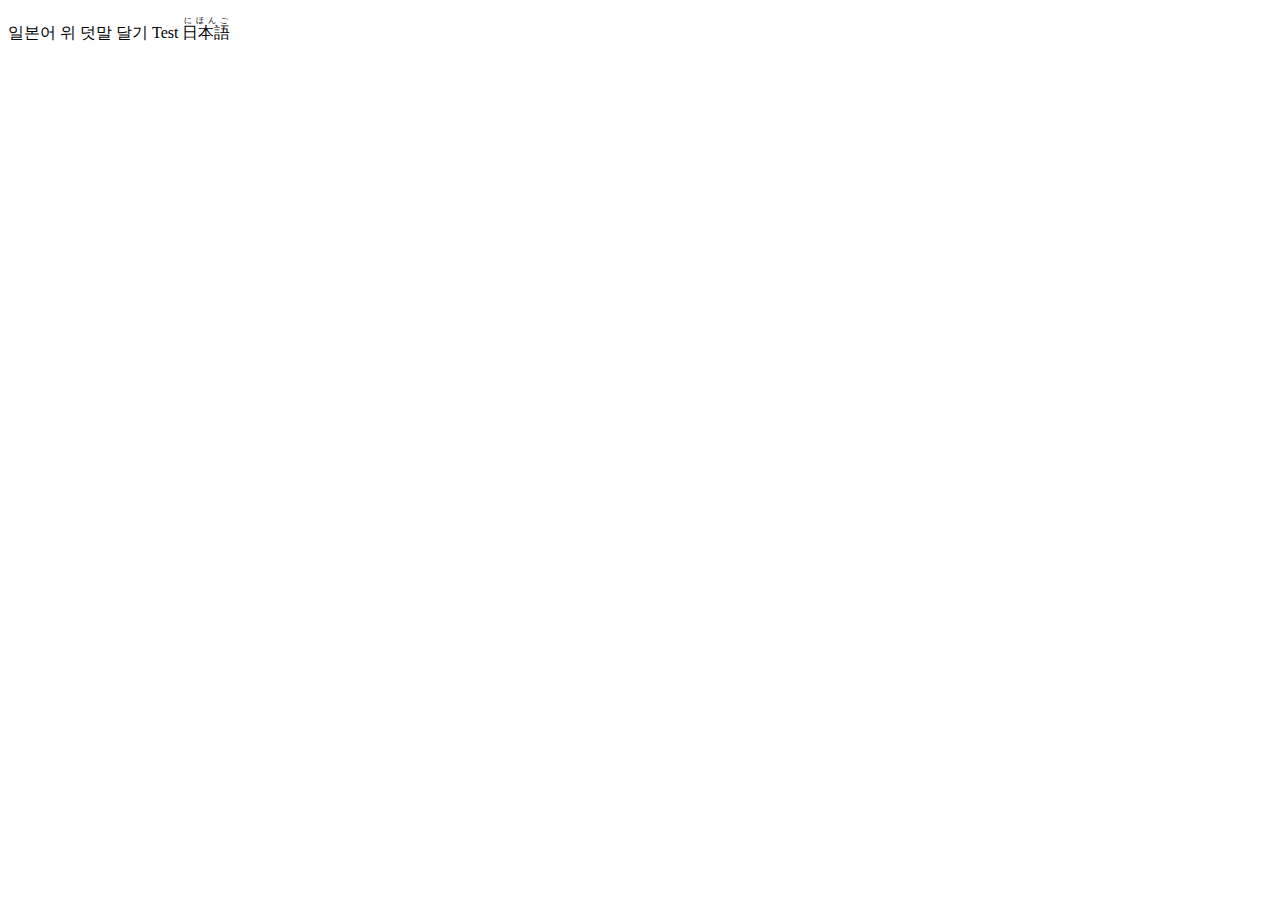
==== index.html @ 894a233a "Add files via upload" ====
<!DOCTYPE html>
<html lang="KO">

<head>
    <meta charset="UTF-8">
    <meta http-equiv="X-UA-Compatible" content="IE=edge">
    <meta name="viewport" content="width=device-width, initial-scale=1.0">
    <title>일본어: </title>
    <script src="../data.js"></script>
    <script>
        var url = require('url');
        console.log(url);
    </script>
    <style>
        body{
         -webkit-user-select: none;
         -moz-user-select: none;
         -ms-use-select: none;
         user-select: none;
        }
    </style>


</head>

<body>
    
    <p>일본어 위 덧말 달기 Test
           <ruby>日本語<rt>にほんご</rt></ruby>
    </p>
</body>
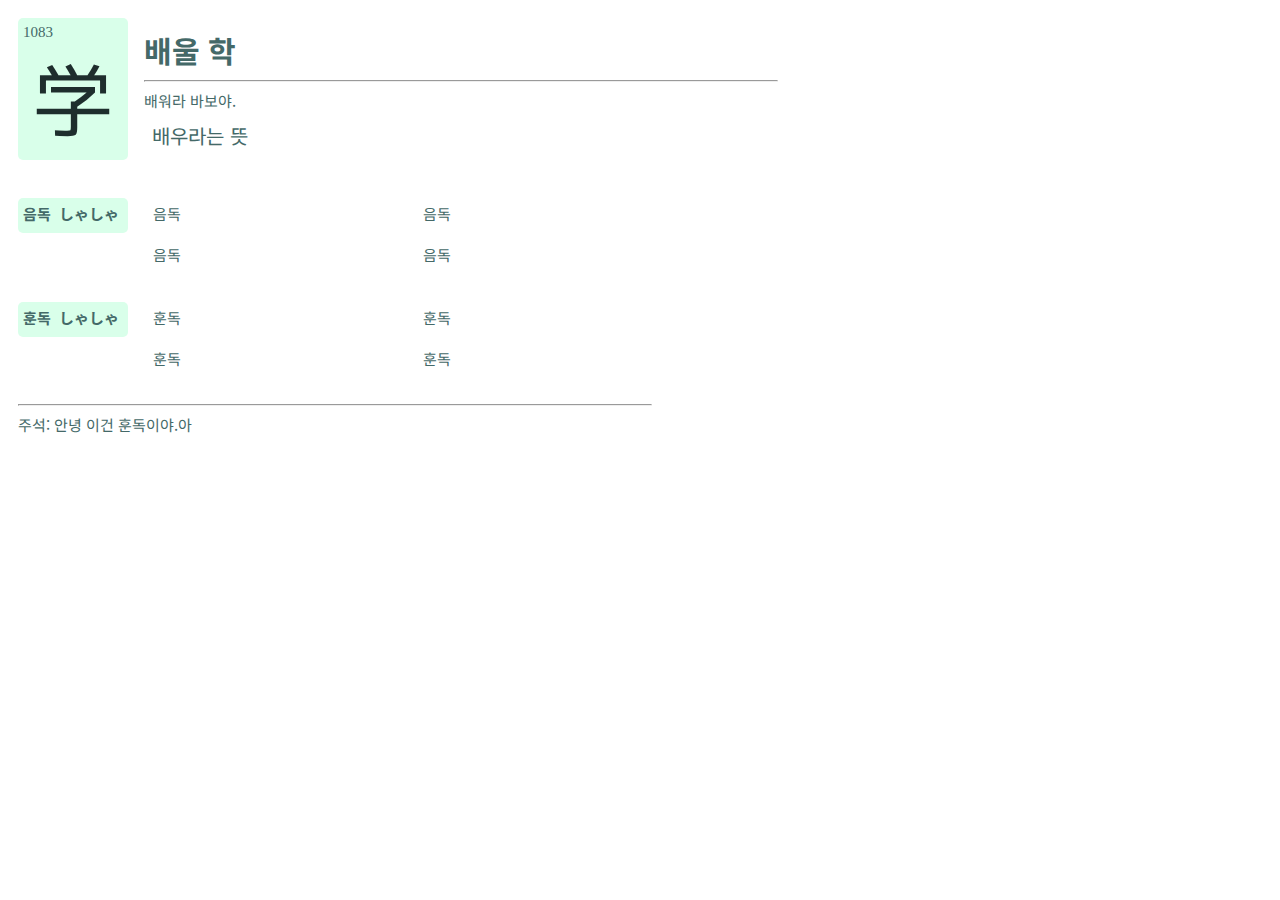
==== commit 0d0b7048: "Add files via upload" ====
--- a/index.html
+++ b/index.html
@@ -7,16 +7,22 @@
     <meta name="viewport" content="width=device-width, initial-scale=1.0">
     <title>일본어: </title>
     <script src="../data.js"></script>
+    <link rel="stylesheet" href="../style.css">
+    
+    <link href="https://fonts.googleapis.com/css?family=M+PLUS+1p" rel="stylesheet">
+    <link rel="preconnect" href="https://fonts.googleapis.com">
+    <link rel="preconnect" href="https://fonts.gstatic.com" crossorigin>
+    <link href="https://fonts.googleapis.com/css2?family=Noto+Sans+KR:wght@100..900&display=swap" rel="stylesheet">
     <script>
         var url = require('url');
         console.log(url);
     </script>
     <style>
         body{
-         -webkit-user-select: none;
-         -moz-user-select: none;
-         -ms-use-select: none;
-         user-select: none;
+            -webkit-user-select: none;
+            -moz-user-select: none;
+            -ms-use-select: none;
+            user-select: none;
         }
     </style>
 
@@ -24,8 +30,36 @@
 </head>
 
 <body>
+    <div class="box">
+        <a id="boxtextM">1083</a>
+        <a id="boxtextB">学</a>
+    </div>
     
-    <p>일본어 위 덧말 달기 Test
-           <ruby>日本語<rt>にほんご</rt></ruby>
-    </p>
+    <div id="maintextB">&nbsp;&nbsp;배울 학</div>
+    <hr style="width: 50%;margin-left: 136px;"></hr>
+    <div id="maintextM">&nbsp;&nbsp;&nbsp;&nbsp;배워라 바보야.</div>
+    <div id="maintextS">&nbsp;&nbsp;&nbsp;&nbsp;배우라는 뜻</div>
+    
+    <span style="line-height:100%"><br></span>
+
+    <div class="box" style="width:100px;height:30px;"><a id="subtextS">음독&nbsp;&nbsp;しゃしゃ</a></div>
+    <div class="box" style="background-color: #ffffff;width:250px;height:30px;"><a id="subtextM">음독</a></div>
+    <div class="box" style="background-color: #ffffff;width:250px;height:30px;"><a id="subtextM">음독</a></div><span style="line-height:350%"><br></span>
+    <div class="box" style="background-color: #ffffff;width:250px;height:30px;margin-top:0px;padding-top:0px;padding-left:125px;"><a id="subtextM">음독</a></div>
+    <div class="box" style="background-color: #ffffff;width:250px;height:30px;margin-top:0px;padding-top:0px;"><a id="subtextM">음독</a></div>
+
+    <span style="line-height:300%"><br></span>
+
+    <div class="box" style="width:100px;height:30px;"><a id="subtextS">훈독&nbsp;&nbsp;しゃしゃ</a></div>
+    <div class="box" style="background-color: #ffffff;width:250px;height:30px;"><a id="subtextM">훈독</a></div>
+    <div class="box" style="background-color: #ffffff;width:250px;height:30px;"><a id="subtextM">훈독</a></div><span style="line-height:350%"><br></span>
+    <div class="box" style="background-color: #ffffff;width:250px;height:30px;margin-top:0px;padding-top:0px;padding-left:125px;"><a id="subtextM">훈독</a></div>
+    <div class="box" style="background-color: #ffffff;width:250px;height:30px;margin-top:0px;padding-top:0px;"><a id="subtextM">훈독</a></div>
+
+    <span style="line-height:300%"><br></span>
+    <hr style="width: 50%;margin-left: 10px;"></hr>
+    <div style="background-color: #ffffff;width:250px;"><a id="subtextM">주석: 안녕 이건 훈독이야.아</a></div>
+
+
+    <!--<ruby>日本語<rt>にほんご</rt></ruby>-->
 </body>--- a/style.css
+++ b/style.css
@@ -0,0 +1,57 @@
+.box{
+    width: 100px;
+    background-color: #D9FFEA;
+    margin-left: 10px;
+    margin-top: 10px;
+    padding: 5px;
+    padding-bottom: 0px;
+    border-radius: 5px;
+    float:left;
+}
+
+#boxtextB{
+    color: #1E2E2D;
+    text-align: center;
+    font-size: 80px;
+    font-family: "M PLUS 1p";
+    padding: 10px;
+}
+#boxtextM{
+    color:#446968;
+    font-size: 15px;
+}
+
+#maintextB{
+    color: #446968;
+    font-size: 30px;
+    font-family: "Noto Sans KR", sans-serif;
+    padding-top: 20px;
+    font-weight: bold;
+}
+#maintextM{
+    color: #446968;
+    font-size: 15px;
+    font-family: "Noto Sans KR", sans-serif;
+}
+#maintextS{
+    color: #446968;
+    font-size: 20px;
+    font-family: "Noto Sans KR", sans-serif;
+    padding-top: 10px;
+    padding-bottom: 20px;
+}
+
+#subtextS{
+    color: #446968;
+    font-size: 15px;
+    font-family: "Noto Sans KR", sans-serif;
+    padding-top: 10px;
+    padding-bottom: 20px;
+    font-weight: bold;
+}
+#subtextM{
+    color: #446968;
+    font-size: 15px;
+    font-family: "Noto Sans KR", sans-serif;
+    padding: 10px;
+}